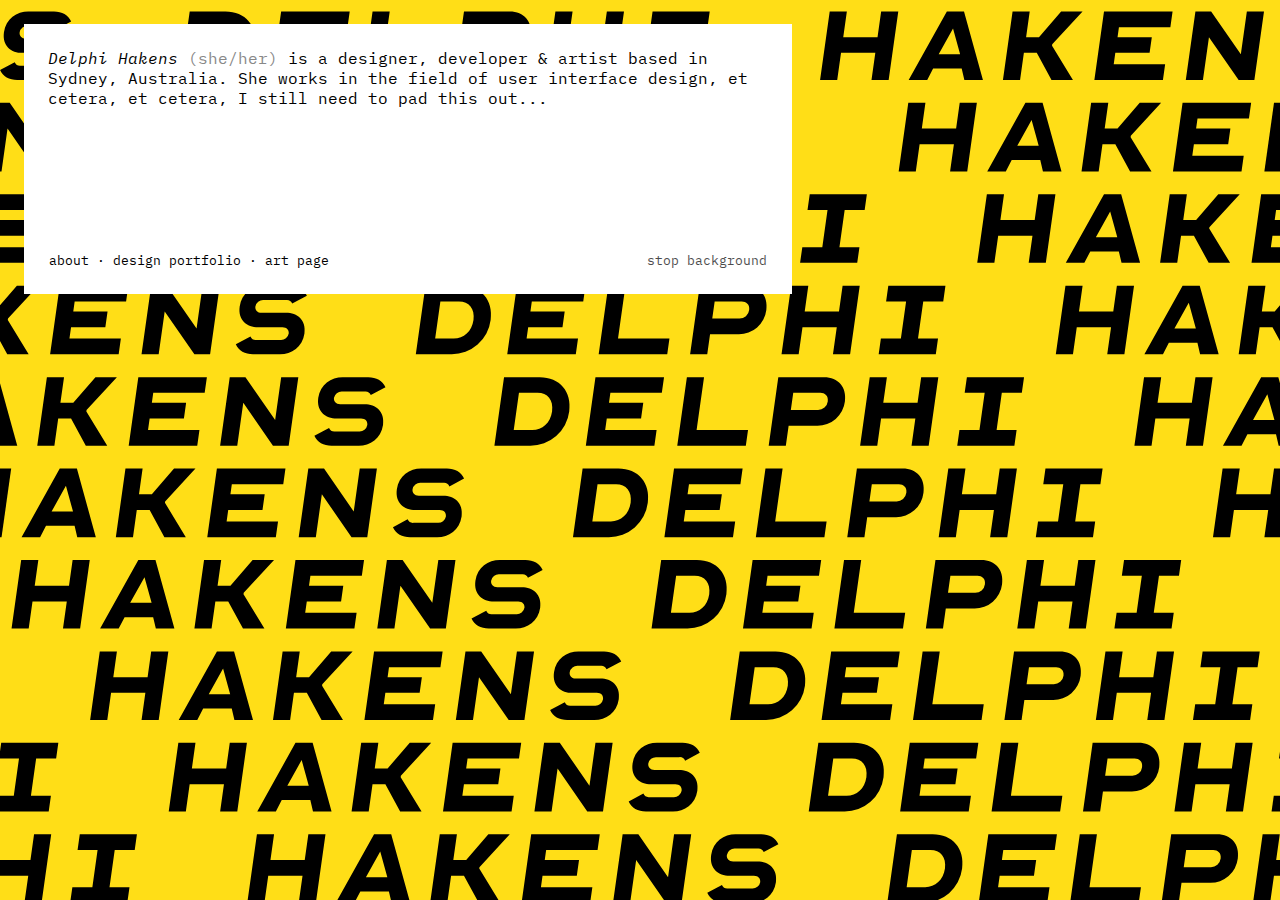
==== index.html @ aa43b8e3 "Initial commit" ====
<!DOCTYPE html>
<html>
<head>
	<title>delphi hakens</title>
	<style>
		@import url('https://fonts.googleapis.com/css2?family=IBM+Plex+Mono:ital,wght@0,300;1,300');
		@keyframes movebg {
			from { transform: translate(-100vmax, 0px) }
			to { transform: translate(0vmax, 0px) }
		}

		* {
			box-sizing: border-box;
		}

		body {
			margin: 0;
			min-height: 100vh;
			width: 100vw;
			overflow: hidden;
			font-family: "IBM Plex Mono";
		}

		#background {
			/*position: absolute;*/
			top: 0; left: 0;
			height:	100vh;
			width:	200vmax;

			background: #FFDE17 url("assets/bg.svg") repeat;
			background-size: 100vmax;

			animation: movebg 60s linear infinite;
		}

		.text {
			position: absolute;
			top: 24px; left: 24px;
			background: #fff;
			padding: 24px;

			min-width: 30%;
			max-width: 60%;
			width: fit-content;

			min-height: 30%;
			height: fit-content;

			font-size: 12pt;
		}

		span.base {
			font-size: 10pt;
			padding: 25px;

			position: absolute;
			bottom: 0;
		}

		span.links { left: 0; }
		span.options { right: 0; opacity: 0.7; }

		.pronoun {
			color: #888;
		}

		@media only screen and (max-width: 600px) {
			.text {
				top: 16px; left: 16px;
				font-size: 16pt;
				max-width: none;
				max-height: none;
			}

			span.base {
				font-size: 12pt;
				padding: 25px;
				position: relative;
				padding: 0px;
				padding-top: 25px;
			}

			span.options { display: none }
		}


	</style>
</head>
<body>
	<div id=background></div>
	<div class="text">
		<i>Delphi Hakens</i> <span class="pronoun">(she/her)</span> is a designer, developer & artist based in Sydney, Australia. She works in the field of user interface design, et cetera, et cetera, I still need to pad this out...
		<span class="base links">about &middot; design portfolio &middot; art page&nbsp;</span>
		<span class="base options">stop background</span>
	</div>
</body>
</html>
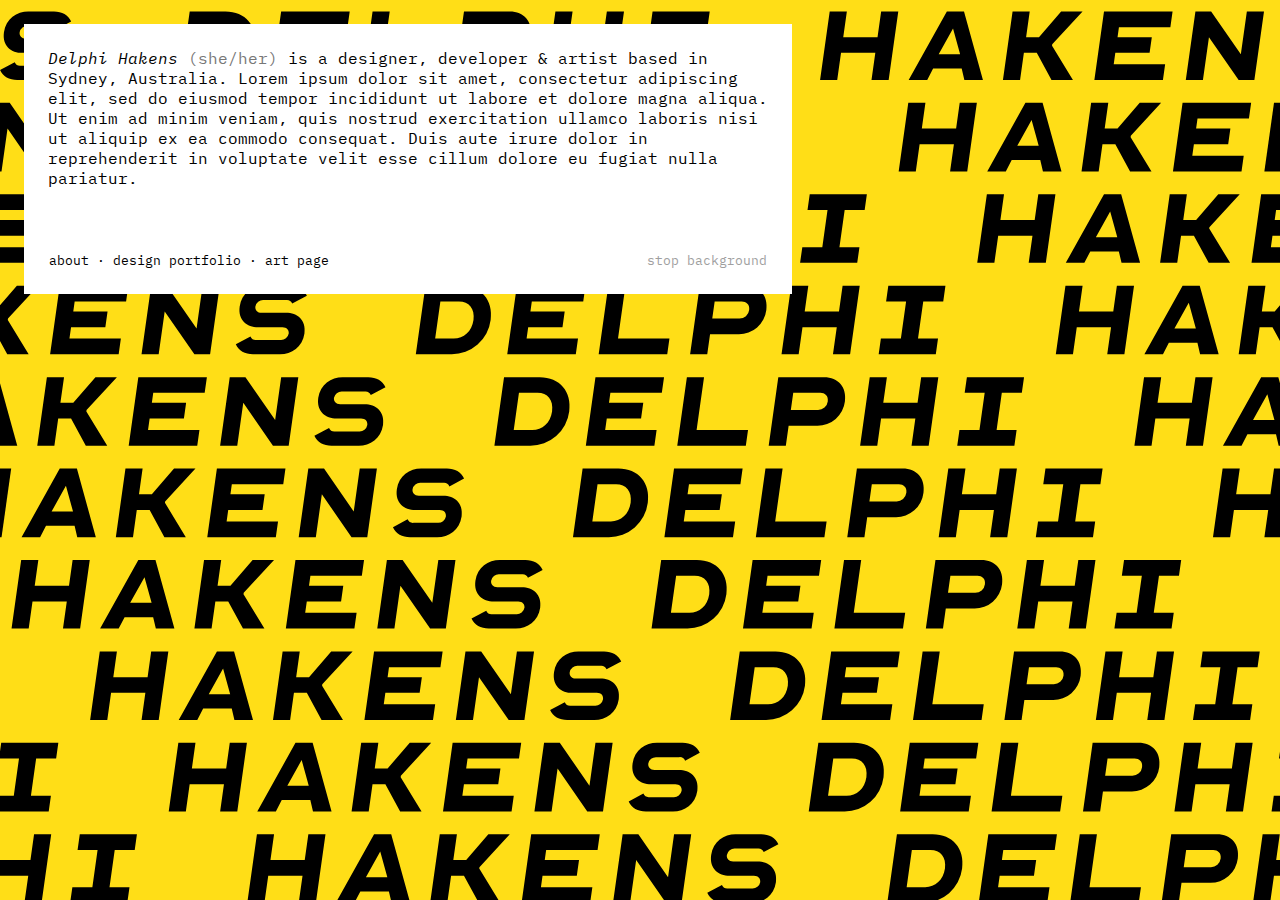
==== commit 93dc26cc: "add lipsum; option to stop background" ====
--- a/index.html
+++ b/index.html
@@ -18,7 +18,7 @@
 			min-height: 100vh;
 			width: 100vw;
 			overflow: hidden;
-			font-family: "IBM Plex Mono";
+			font-family: "IBM Plex Mono", "Menlo", monospace;
 		}
 
 		#background {
@@ -30,7 +30,8 @@
 			background: #FFDE17 url("assets/bg.svg") repeat;
 			background-size: 100vmax;
 
-			animation: movebg 60s linear infinite;
+			animation: movebg linear infinite;
+			animation-duration: 60s;
 		}
 
 		.text {
@@ -60,8 +61,8 @@
 		span.links { left: 0; }
 		span.options { right: 0; opacity: 0.7; }
 
-		.pronoun {
-			color: #888;
+		a, .pronoun {
+			color: #777;
 		}
 
 		@media only screen and (max-width: 600px) {
@@ -88,10 +89,22 @@
 </head>
 <body>
 	<div id=background></div>
+
+	<script>
+		var bgMoves = true;
+
+		function toggleBG() {
+			bgMoves = !bgMoves;
+			document.querySelector("#background").style.animationDuration = bgMoves ? "60s" : "0s";
+			document.querySelector("#bgToggle").innerHTML = bgMoves ? "stop background" : "start background";
+		}
+	</script>
+
 	<div class="text">
-		<i>Delphi Hakens</i> <span class="pronoun">(she/her)</span> is a designer, developer & artist based in Sydney, Australia. She works in the field of user interface design, et cetera, et cetera, I still need to pad this out...
+		<i>Delphi Hakens</i> <span class="pronoun">(she/her)</span> is a designer, developer & artist based in Sydney, Australia. Lorem ipsum dolor sit amet, consectetur adipiscing elit, sed do eiusmod tempor incididunt ut labore et dolore magna aliqua. Ut enim ad minim veniam, quis nostrud exercitation ullamco laboris nisi ut aliquip ex ea commodo consequat. Duis aute irure dolor in reprehenderit in voluptate velit esse cillum dolore eu fugiat nulla pariatur.
+		
 		<span class="base links">about &middot; design portfolio &middot; art page&nbsp;</span>
-		<span class="base options">stop background</span>
+		<span class="base options"><a id=bgToggle onclick="toggleBG()">stop background</a>
 	</div>
 </body>
 </html>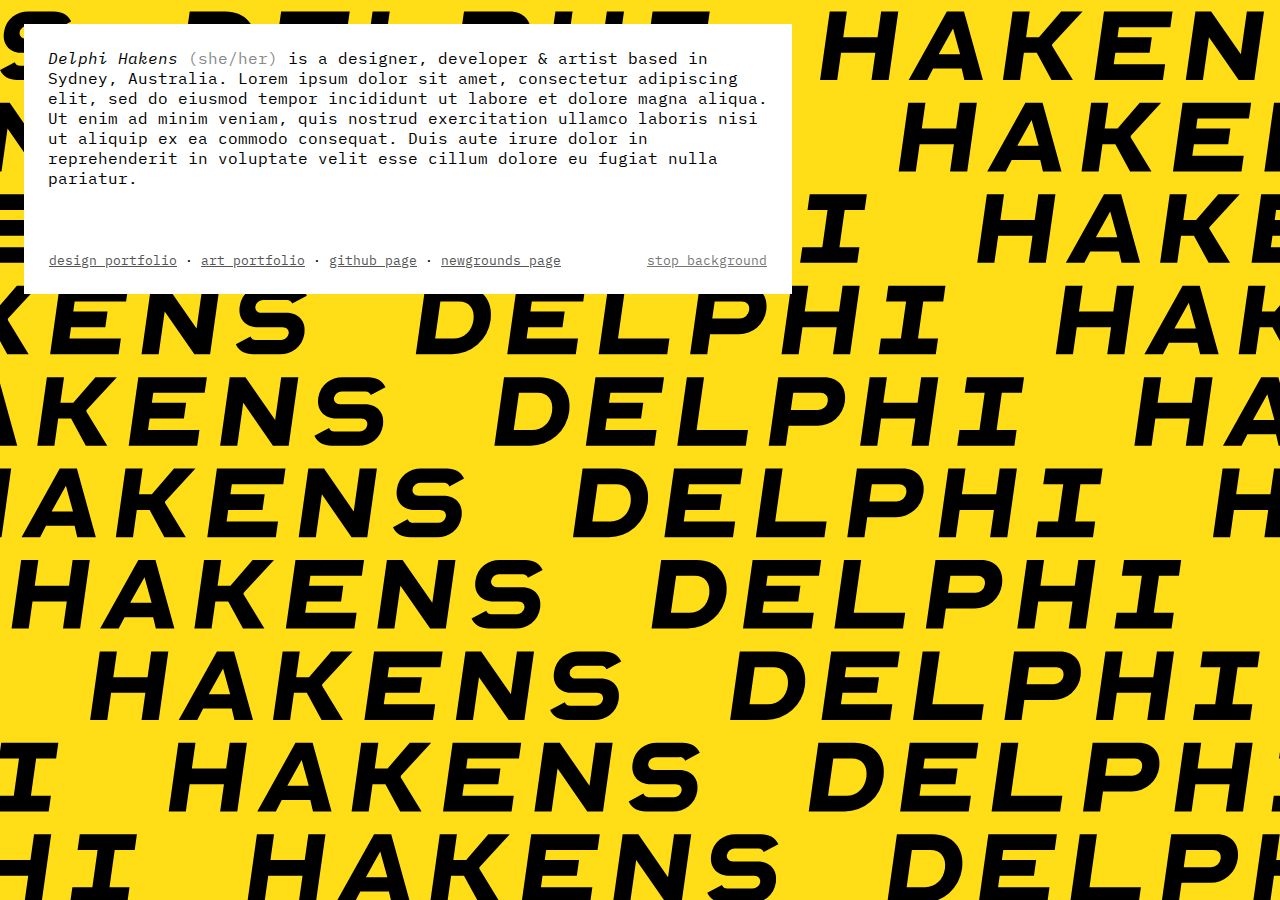
==== commit 912c252e: "add links to socials; update link style" ====
--- a/index.html
+++ b/index.html
@@ -59,10 +59,15 @@
 		}
 
 		span.links { left: 0; }
-		span.options { right: 0; opacity: 0.7; }
+		span.options { right: 0; opacity: 0.8; }
 
 		a, .pronoun {
-			color: #777;
+			color: #888;
+		}
+
+		a {
+			color: #555;
+			text-decoration: underline;
 		}
 
 		@media only screen and (max-width: 600px) {
@@ -102,8 +107,13 @@
 
 	<div class="text">
 		<i>Delphi Hakens</i> <span class="pronoun">(she/her)</span> is a designer, developer & artist based in Sydney, Australia. Lorem ipsum dolor sit amet, consectetur adipiscing elit, sed do eiusmod tempor incididunt ut labore et dolore magna aliqua. Ut enim ad minim veniam, quis nostrud exercitation ullamco laboris nisi ut aliquip ex ea commodo consequat. Duis aute irure dolor in reprehenderit in voluptate velit esse cillum dolore eu fugiat nulla pariatur.
-		
-		<span class="base links">about &middot; design portfolio &middot; art page&nbsp;</span>
+
+		<span class="base links">
+			<a href="">design portfolio</a> &middot; 
+			<a href="">art portfolio</a> &middot;
+			<a href="//github.com/delphiswebsite/">github page</a> &middot;
+			<a href="//delphiswebsite.newgrounds.com/">newgrounds page</a>&nbsp;
+		</span>
 		<span class="base options"><a id=bgToggle onclick="toggleBG()">stop background</a>
 	</div>
 </body>
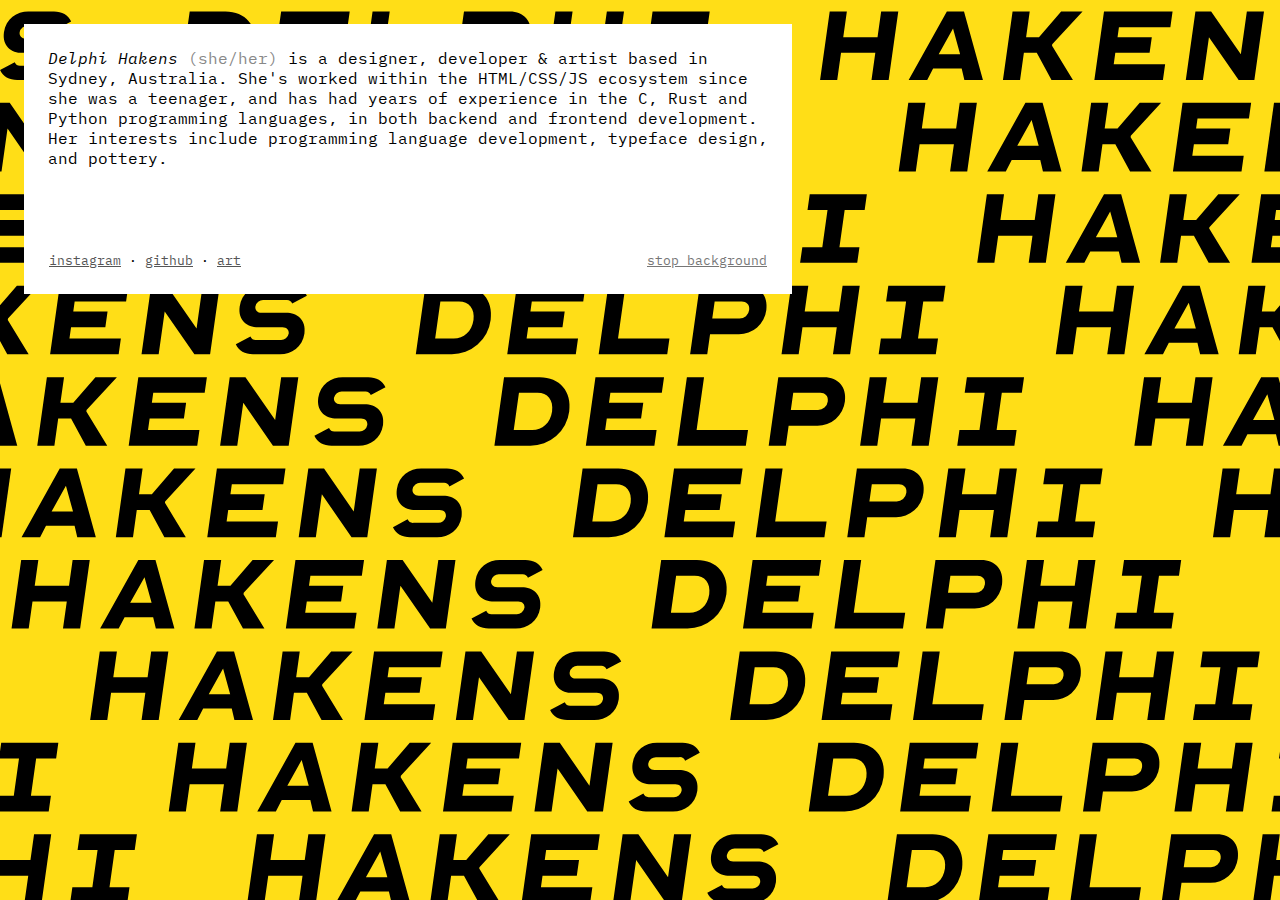
==== commit f8604417: "Rework site info" ====
--- a/index.html
+++ b/index.html
@@ -94,27 +94,26 @@
 </head>
 <body>
 	<div id=background></div>
+	<div class="text">
+		<i>Delphi Hakens</i> <span class="pronoun">(she/her)</span> is a designer, developer & artist based in Sydney, Australia. She's worked within the HTML/CSS/JS ecosystem since she was a teenager, and has had years of experience in the C, Rust and Python programming languages, in both backend and frontend development. <br>
+		Her interests include programming language development, typeface design, and pottery.
 
+		<span class="base links">
+			<a href="https://instagram.com/lichenaut">instagram</a> &middot; 
+			<a href="https://github.com/delphiswebsite">github</a> &middot;
+			<a href="https://instagram.com/adhakens">art</a>
+		</span>
+		<span class="base options"><a id=bgToggle onclick="toggleBG()">stop background</a>
+	</div>
 	<script>
 		var bgMoves = true;
 
 		function toggleBG() {
 			bgMoves = !bgMoves;
+			// set animation speed to zero, so as not to get a jump when started again
 			document.querySelector("#background").style.animationDuration = bgMoves ? "60s" : "0s";
-			document.querySelector("#bgToggle").innerHTML = bgMoves ? "stop background" : "start background";
+			document.querySelector("#bgToggle").innerText = bgMoves ? "stop background" : "start background";
 		}
 	</script>
-
-	<div class="text">
-		<i>Delphi Hakens</i> <span class="pronoun">(she/her)</span> is a designer, developer & artist based in Sydney, Australia. Lorem ipsum dolor sit amet, consectetur adipiscing elit, sed do eiusmod tempor incididunt ut labore et dolore magna aliqua. Ut enim ad minim veniam, quis nostrud exercitation ullamco laboris nisi ut aliquip ex ea commodo consequat. Duis aute irure dolor in reprehenderit in voluptate velit esse cillum dolore eu fugiat nulla pariatur.
-
-		<span class="base links">
-			<a href="">design portfolio</a> &middot; 
-			<a href="">art portfolio</a> &middot;
-			<a href="//github.com/delphiswebsite/">github page</a> &middot;
-			<a href="//delphiswebsite.newgrounds.com/">newgrounds page</a>&nbsp;
-		</span>
-		<span class="base options"><a id=bgToggle onclick="toggleBG()">stop background</a>
-	</div>
 </body>
 </html>